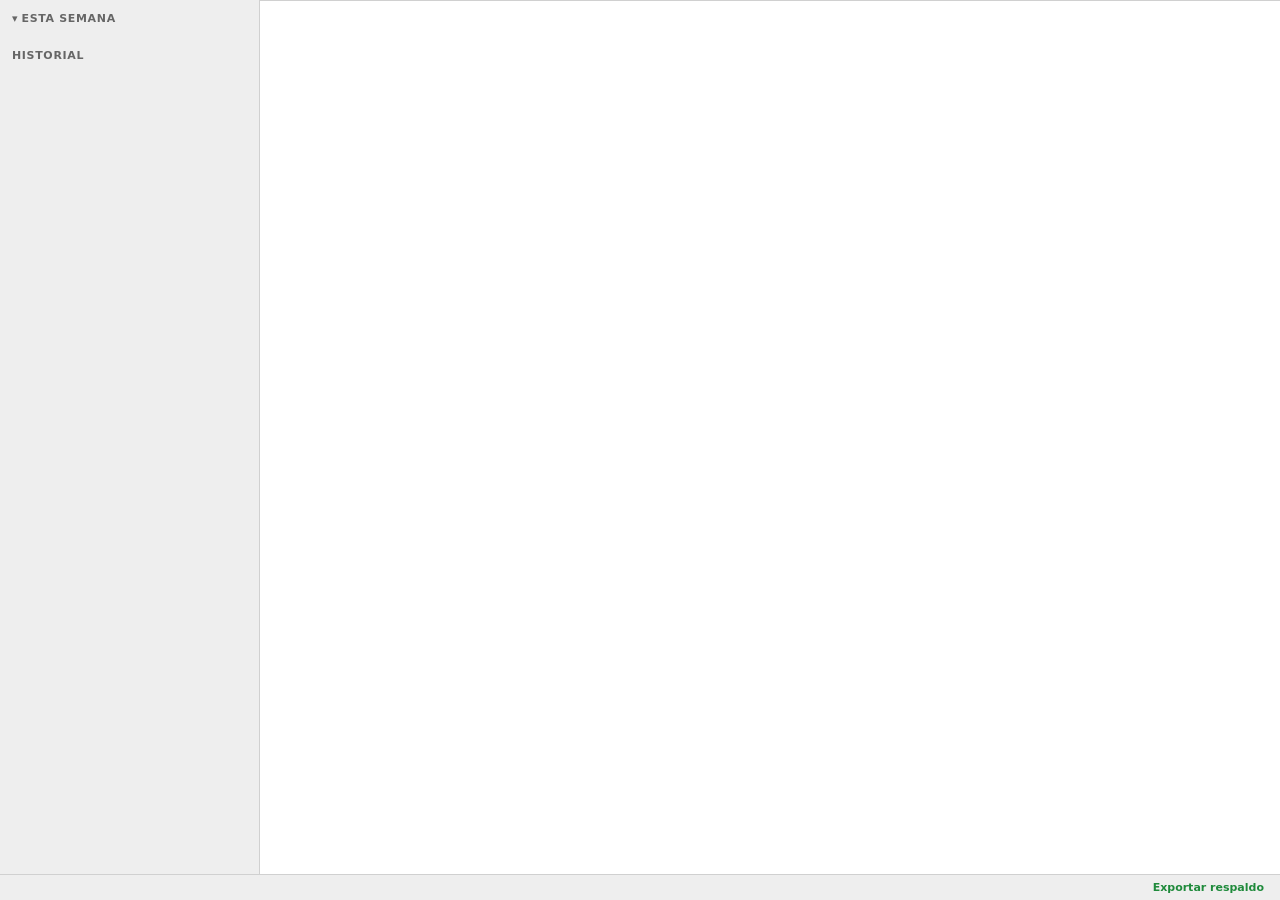
==== index.html @ e38bdde0 "Agregar estructura HTML y estilos base de la webapp" ====
<!doctype html>
<html lang="es">
<head>
    <meta charset="utf-8">
    <meta name="viewport" content="width=device-width, initial-scale=1, viewport-fit=cover">
    <meta name="color-scheme" content="light dark">
    <meta name="theme-color" content="#eeeeee" media="(prefers-color-scheme: light)">
    <meta name="theme-color" content="#252526" media="(prefers-color-scheme: dark)">
    <title>EdgNotas</title>
    <link rel="stylesheet" href="css/estilos.css">
</head>
<body>
    <div class="aplicacion" id="aplicacion" data-pantalla="hoy">

        <div class="panel-listas" id="panel-listas">

            <section class="seccion-lista seccion-hoy" aria-labelledby="titulo-hoy">
                <header class="encabezado-seccion">
                    <div class="encabezado-seccion-textos">
                        <h2 class="encabezado-seccion-titulo" id="titulo-hoy">Hoy</h2>
                        <span class="encabezado-seccion-fecha" id="fecha-hoy"></span>
                    </div>
                    <button class="boton-redondo" id="boton-nueva-nota" type="button" aria-label="Nueva nota">
                        <span class="icono" data-icono="nuevaNota" aria-hidden="true"></span>
                    </button>
                </header>
                <button class="boton-buscar" type="button" data-accion="abrir-buscador">
                    <span class="icono" data-icono="buscar" aria-hidden="true"></span>
                    <span>Buscar en las notas</span>
                </button>
                <ul class="lista-notas" id="lista-hoy"></ul>
                <div class="lista-vacia" id="hoy-vacio">
                    <p class="lista-vacia-texto">Todavía no hay notas hoy.</p>
                    <button class="boton-principal" id="boton-empezar" type="button">Empezar a escribir</button>
                </div>
            </section>

            <section class="seccion-lista seccion-semana" aria-labelledby="titulo-semana">
                <header class="encabezado-seccion">
                    <button class="encabezado-seccion-alternar" id="alternar-semana" type="button" aria-expanded="true" aria-controls="lista-semana">
                        <h2 class="encabezado-seccion-titulo" id="titulo-semana">Esta semana</h2>
                    </button>
                </header>
                <button class="boton-buscar" type="button" data-accion="abrir-buscador">
                    <span class="icono" data-icono="buscar" aria-hidden="true"></span>
                    <span>Buscar en las notas</span>
                </button>
                <ul class="lista-dias" id="lista-semana"></ul>
            </section>

            <section class="seccion-lista seccion-historial" aria-labelledby="titulo-historial">
                <header class="encabezado-seccion">
                    <h2 class="encabezado-seccion-titulo" id="titulo-historial">Historial</h2>
                </header>
                <button class="boton-buscar" type="button" data-accion="abrir-buscador">
                    <span class="icono" data-icono="buscar" aria-hidden="true"></span>
                    <span>Buscar en las notas</span>
                </button>
                <div class="arbol-historial" id="arbol-historial"></div>
            </section>

        </div>

        <div class="panel-editor" id="panel-editor">
            <div class="pestanas" id="pestanas" role="tablist" aria-label="Notas abiertas"></div>
            <header class="encabezado-editor">
                <button class="boton-volver" id="boton-volver" type="button">
                    <span class="icono" data-icono="volver" aria-hidden="true"></span>
                    <span id="texto-volver">Hoy</span>
                </button>
                <span class="encabezado-editor-titulo" id="titulo-nota"></span>
            </header>
            <div class="editor" id="editor"></div>
        </div>

        <footer class="barra-estado" id="barra-estado">
            <span class="barra-estado-texto" id="estado-modo"></span>
            <span class="barra-estado-texto" id="estado-guardado"></span>
            <div class="barra-estado-acciones">
                <button class="boton-texto" id="boton-reiniciar-demo" type="button" hidden>Reiniciar demo</button>
                <button class="boton-texto" id="boton-exportar" type="button">Exportar respaldo</button>
            </div>
        </footer>

        <nav class="barra-inferior" id="barra-inferior" aria-label="Secciones">
            <button class="barra-inferior-boton" type="button" data-pantalla-destino="hoy" aria-current="page">
                <span class="icono" data-icono="hoy" aria-hidden="true"></span>
                <span>Hoy</span>
            </button>
            <button class="barra-inferior-boton" type="button" data-pantalla-destino="semana">
                <span class="icono" data-icono="semana" aria-hidden="true"></span>
                <span>Semana</span>
            </button>
            <button class="barra-inferior-boton" type="button" data-pantalla-destino="historial">
                <span class="icono" data-icono="historial" aria-hidden="true"></span>
                <span>Historial</span>
            </button>
        </nav>

        <div class="aviso" id="aviso-deshacer" role="status" hidden>
            <span class="aviso-texto" id="aviso-deshacer-texto"></span>
            <button class="boton-texto" id="boton-deshacer" type="button">Deshacer</button>
        </div>

    </div>

    <dialog class="buscador" id="buscador" aria-labelledby="titulo-buscador">
        <header class="buscador-encabezado">
            <button class="boton-volver" id="boton-cerrar-buscador" type="button" aria-label="Cerrar búsqueda">
                <span class="icono" data-icono="volver" aria-hidden="true"></span>
            </button>
            <h2 class="solo-lectores" id="titulo-buscador">Buscar en las notas</h2>
            <input class="buscador-campo" id="campo-busqueda" type="search" placeholder="Buscar en las notas" autocomplete="off" aria-labelledby="titulo-buscador">
        </header>
        <p class="buscador-resumen" id="resumen-busqueda" role="status"></p>
        <ul class="lista-notas" id="resultados-busqueda"></ul>
    </dialog>

    <template id="plantilla-fila-nota">
        <li class="fila-nota">
            <button class="fila-nota-eliminar" type="button" aria-label="Eliminar nota">
                <span class="icono" data-icono="eliminar" aria-hidden="true"></span>
                <span>Eliminar</span>
            </button>
            <button class="fila-nota-abrir" type="button">
                <span class="fila-nota-hora"></span>
                <span class="fila-nota-vista-previa"></span>
            </button>
        </li>
    </template>

    <template id="plantilla-dia">
        <li class="grupo-dia">
            <h3 class="grupo-dia-titulo"></h3>
            <ul class="lista-notas"></ul>
        </li>
    </template>

    <template id="plantilla-grupo-historial">
        <details class="grupo-historial">
            <summary class="grupo-historial-titulo"></summary>
            <div class="grupo-historial-contenido"></div>
        </details>
    </template>

    <template id="plantilla-pestana">
        <div class="pestana" role="presentation">
            <button class="pestana-titulo" type="button" role="tab" aria-selected="false"></button>
            <button class="pestana-cerrar" type="button" aria-label="Cerrar pestaña">×</button>
        </div>
    </template>

    <template id="plantilla-resultado-busqueda">
        <li>
            <button class="resultado-busqueda" type="button">
                <span class="resultado-busqueda-nota"></span>
                <span class="resultado-busqueda-linea"></span>
            </button>
        </li>
    </template>
</body>
</html>
---- css/estilos.css ----
/* ==========================================================================
   CONFIGURACION
   ========================================================================== */

:root {
    --color-fondo: #ffffff;
    --color-fondo-lateral: #eeeeee;
    --color-fondo-elevado: #ffffff;
    --color-texto: #1e1e1e;
    --color-texto-tenue: #666666;
    --color-borde: #d0d0d0;
    --color-resaltado: #dcdcdc;
    --color-seleccion: #cce4ff;
    --color-linea-activa: #f5f5f5;
    --color-acento: #1f8a3b;
    --color-acento-texto: #ffffff;
    --color-peligro: #c0392b;
    --color-peligro-texto: #ffffff;
    --color-velo: rgba(0, 0, 0, 0.35);
    --sombra-elevada: 0 8px 24px rgba(0, 0, 0, 0.18);

    --fuente-sistema: system-ui, -apple-system, "Segoe UI", sans-serif;
    --fuente-mono: ui-monospace, "SF Mono", Menlo, Consolas, monospace;
    --tamano-texto: 15px;
    --tamano-texto-pequeno: 13px;
    --tamano-texto-diminuto: 11px;
    /* 16px como mínimo en campos: con menos, Safari iOS hace zoom al enfocarlos */
    --tamano-texto-editor: 16px;
    --tamano-titulo: 28px;
    --tamano-icono: 20px;

    --espacio-1: 4px;
    --espacio-2: 8px;
    --espacio-3: 12px;
    --espacio-4: 16px;
    --espacio-5: 24px;
    --alto-toque: 44px;
    --alto-boton-principal: 48px;
    --ancho-deslizar-eliminar: 96px;
    --ancho-barra-lateral: 260px;
    --ancho-buscador: 640px;
    --radio: 8px;
    --radio-grande: 12px;
    --radio-pastilla: 999px;
    --duracion-transicion: 150ms;
    --grosor-borde: 1px;
    --grosor-foco: 2px;
    --separacion-minima: 2px;
    --alto-campo: 40px;
    --alto-boton-barra-inferior: 52px;
    --distancia-aviso-movil: 80px;
    --ancho-minimo-aviso: 320px;
    --alto-barra-estado: 26px;
    --alto-boton-texto-compacto: 24px;
    --relleno-pestana-vertical: 6px;
    --relleno-pestana-izquierdo: 14px;
    --margen-lista-vacia: 20vh;
    --margen-superior-buscador: 12vh;
    --alto-maximo-buscador: 70vh;
    --ancho-maximo-buscador: 90vw;
    --espaciado-letras-titulo: 0.06em;
}

@media (prefers-color-scheme: dark) {
    :root {
        --color-fondo: #2b2f33;
        --color-fondo-lateral: #252526;
        --color-fondo-elevado: #33373b;
        --color-texto: #d4d4d4;
        --color-texto-tenue: #8f8f8f;
        --color-borde: #1a1a1a;
        --color-resaltado: #3a3d41;
        --color-seleccion: #3a4b5c;
        --color-linea-activa: #30353a;
        --color-acento: #30d158;
        --color-acento-texto: #0b2913;
        --color-peligro: #d9534f;
        --color-peligro-texto: #ffffff;
        --color-velo: rgba(0, 0, 0, 0.55);
        --sombra-elevada: 0 8px 24px rgba(0, 0, 0, 0.5);
    }
}


/* ==========================================================================
   GENERICOS
   ========================================================================== */

*,
*::before,
*::after {
    box-sizing: border-box;
}

html,
body {
    height: 100%;
    margin: 0;
}

h1,
h2,
h3,
p,
ul {
    margin: 0;
    padding: 0;
}


/* ==========================================================================
   ELEMENTOS
   ========================================================================== */

body {
    background-color: var(--color-fondo-lateral);
    color: var(--color-texto);
    font-family: var(--fuente-sistema);
    font-size: var(--tamano-texto);
    -webkit-font-smoothing: antialiased;
    -webkit-tap-highlight-color: transparent;
}

ul {
    list-style: none;
}

button {
    padding: 0;
    border: none;
    background: none;
    color: inherit;
    font: inherit;
    text-align: inherit;
    cursor: pointer;
}

button:focus-visible,
input:focus-visible,
summary:focus-visible {
    outline: var(--grosor-foco) solid var(--color-acento);
    outline-offset: calc(var(--grosor-foco) * -1);
}

input {
    font: inherit;
    color: inherit;
}

dialog {
    color: var(--color-texto);
}


/* ==========================================================================
   OBJETOS
   ========================================================================== */

/* Móvil: una sola columna; lista o editor ocupan "contenido" por turnos */
.aplicacion {
    display: grid;
    grid-template-rows: minmax(0, 1fr) auto auto;
    grid-template-areas:
        "contenido"
        "estado"
        "inferior";
    height: 100dvh;
    padding-top: env(safe-area-inset-top);
}


/* ==========================================================================
   COMPONENTES
   ========================================================================== */

/* Iconos (emojis en la v1, definidos en ICONOS) */

.icono {
    font-size: var(--tamano-icono);
    line-height: 1;
}

/* Botones */

.boton-principal {
    min-height: var(--alto-boton-principal);
    padding: 0 var(--espacio-5);
    border-radius: var(--radio-pastilla);
    background-color: var(--color-acento);
    color: var(--color-acento-texto);
    font-weight: 600;
}

.boton-redondo {
    display: flex;
    align-items: center;
    justify-content: center;
    width: var(--alto-toque);
    height: var(--alto-toque);
    flex-shrink: 0;
    border-radius: var(--radio-pastilla);
    background-color: var(--color-resaltado);
}

.boton-texto {
    min-height: var(--alto-toque);
    padding: 0 var(--espacio-3);
    color: var(--color-acento);
    font-weight: 600;
}

.boton-volver {
    display: flex;
    align-items: center;
    gap: var(--espacio-1);
    min-height: var(--alto-toque);
    padding: 0 var(--espacio-3) 0 var(--espacio-2);
    color: var(--color-acento);
}

.boton-buscar {
    display: flex;
    align-items: center;
    gap: var(--espacio-2);
    min-height: var(--alto-campo);
    margin: 0 var(--espacio-4) var(--espacio-3);
    padding: 0 var(--espacio-3);
    border-radius: var(--radio);
    background-color: var(--color-resaltado);
    color: var(--color-texto-tenue);
}

/* Panel de listas: barra lateral en escritorio, pantallas en móvil */

.panel-listas {
    grid-area: contenido;
    overflow-y: auto;
    background-color: var(--color-fondo-lateral);
}

.seccion-lista {
    display: none;
    flex-direction: column;
    padding-bottom: var(--espacio-4);
}

[data-pantalla="hoy"] .seccion-hoy,
[data-pantalla="semana"] .seccion-semana,
[data-pantalla="historial"] .seccion-historial {
    display: flex;
}

[data-pantalla="editor"] .panel-listas {
    display: none;
}

.encabezado-seccion {
    display: flex;
    align-items: flex-end;
    justify-content: space-between;
    gap: var(--espacio-3);
    padding: var(--espacio-4) var(--espacio-4) var(--espacio-3);
}

.encabezado-seccion-textos {
    display: flex;
    flex-direction: column;
    gap: var(--espacio-1);
}

.encabezado-seccion-titulo {
    font-size: var(--tamano-titulo);
    font-weight: 700;
}

.encabezado-seccion-fecha {
    color: var(--color-texto-tenue);
    font-family: var(--fuente-mono);
    font-size: var(--tamano-texto-pequeno);
}

/* En móvil "Esta semana" es una pantalla, no se colapsa */
.encabezado-seccion-alternar {
    cursor: default;
}

/* Filas de notas */

.fila-nota {
    position: relative;
    overflow: hidden;
    border-bottom: var(--grosor-borde) solid var(--color-borde);
}

.fila-nota-eliminar {
    position: absolute;
    top: 0;
    right: 0;
    bottom: 0;
    display: flex;
    flex-direction: column;
    align-items: center;
    justify-content: center;
    gap: var(--espacio-1);
    width: var(--ancho-deslizar-eliminar);
    background-color: var(--color-peligro);
    color: var(--color-peligro-texto);
    font-size: var(--tamano-texto-pequeno);
    font-weight: 600;
}

/* Va encima del botón de eliminar; JS lo desplaza al deslizar */
.fila-nota-abrir {
    position: relative;
    display: flex;
    flex-direction: column;
    align-items: flex-start;
    gap: var(--espacio-1);
    width: 100%;
    min-height: var(--alto-toque);
    padding: var(--espacio-3) var(--espacio-4);
    background-color: var(--color-fondo-lateral);
    transition: transform var(--duracion-transicion) ease-out;
}

.fila-nota-hora {
    font-family: var(--fuente-mono);
    font-weight: 500;
}

.fila-nota-vista-previa {
    max-width: 100%;
    overflow: hidden;
    color: var(--color-texto-tenue);
    font-size: var(--tamano-texto-pequeno);
    white-space: nowrap;
    text-overflow: ellipsis;
}

/* Lista vacía de "Hoy" */

.lista-vacia {
    display: flex;
    flex-direction: column;
    align-items: center;
    gap: var(--espacio-4);
    padding: var(--margen-lista-vacia) var(--espacio-5) 0;
    text-align: center;
}

.lista-vacia-texto {
    color: var(--color-texto-tenue);
}

/* Días de "Esta semana" */

.grupo-dia-titulo {
    padding: var(--espacio-4) var(--espacio-4) var(--espacio-2);
    color: var(--color-texto-tenue);
    font-family: var(--fuente-mono);
    font-size: var(--tamano-texto-pequeno);
    font-weight: 600;
}

/* Árbol del historial: años, meses y días */

.grupo-historial-titulo {
    display: flex;
    align-items: center;
    gap: var(--espacio-2);
    min-height: var(--alto-toque);
    padding: 0 var(--espacio-4);
    list-style: none;
    cursor: pointer;
}

.grupo-historial-titulo::-webkit-details-marker {
    display: none;
}

.grupo-historial-titulo::before {
    content: "▸";
    color: var(--color-texto-tenue);
}

.grupo-historial[open] > .grupo-historial-titulo::before {
    content: "▾";
}

.grupo-historial-contenido {
    padding-left: var(--espacio-4);
}

/* Panel del editor */

.panel-editor {
    grid-area: contenido;
    display: none;
    flex-direction: column;
    min-height: 0;
    background-color: var(--color-fondo);
}

[data-pantalla="editor"] .panel-editor {
    display: flex;
}

.pestanas {
    display: none;
}

.encabezado-editor {
    display: flex;
    align-items: center;
    gap: var(--espacio-2);
    padding: var(--espacio-1) var(--espacio-3) var(--espacio-1) 0;
    border-bottom: var(--grosor-borde) solid var(--color-borde);
}

.encabezado-editor-titulo {
    overflow: hidden;
    font-family: var(--fuente-mono);
    white-space: nowrap;
    text-overflow: ellipsis;
}

.editor {
    flex-grow: 1;
    min-height: 0;
    overflow: hidden;
}

/* Barra de estado */

.barra-estado {
    grid-area: estado;
    display: flex;
    align-items: center;
    gap: var(--espacio-3);
    min-width: 0;
    padding: 0 var(--espacio-2) 0 var(--espacio-4);
    border-top: var(--grosor-borde) solid var(--color-borde);
    background-color: var(--color-fondo-lateral);
    color: var(--color-texto-tenue);
    font-size: var(--tamano-texto-pequeno);
}

.barra-estado-texto {
    overflow: hidden;
    white-space: nowrap;
    text-overflow: ellipsis;
}

.barra-estado-acciones {
    display: flex;
    margin-left: auto;
    flex-shrink: 0;
}

/* Barra inferior (solo móvil) */

.barra-inferior {
    grid-area: inferior;
    display: grid;
    grid-template-columns: repeat(3, minmax(0, 1fr));
    gap: var(--espacio-1);
    padding: var(--espacio-1) var(--espacio-2) calc(var(--espacio-1) + env(safe-area-inset-bottom));
    border-top: var(--grosor-borde) solid var(--color-borde);
    background-color: var(--color-fondo-lateral);
}

.barra-inferior-boton {
    display: flex;
    flex-direction: column;
    align-items: center;
    justify-content: center;
    gap: var(--separacion-minima);
    min-height: var(--alto-boton-barra-inferior);
    border-radius: var(--radio-grande);
    color: var(--color-texto-tenue);
    font-size: var(--tamano-texto-diminuto);
    font-weight: 500;
}

.barra-inferior-boton[aria-current="page"] {
    background-color: var(--color-resaltado);
    color: var(--color-texto);
    font-weight: 700;
}

/* Con el teclado abierto se esconde para dejar espacio al editor */
.esta-escribiendo .barra-inferior {
    display: none;
}

/* Aviso con "Deshacer" */

.aviso {
    position: fixed;
    right: var(--espacio-4);
    bottom: calc(var(--distancia-aviso-movil) + env(safe-area-inset-bottom));
    left: var(--espacio-4);
    display: flex;
    align-items: center;
    justify-content: space-between;
    gap: var(--espacio-3);
    padding: 0 var(--espacio-1) 0 var(--espacio-4);
    border: var(--grosor-borde) solid var(--color-borde);
    border-radius: var(--radio-grande);
    background-color: var(--color-fondo-elevado);
    box-shadow: var(--sombra-elevada);
}

/* Buscador: pantalla completa en móvil, ventana en escritorio */

.buscador {
    width: 100%;
    max-width: 100%;
    height: 100%;
    max-height: 100%;
    margin: 0;
    padding: env(safe-area-inset-top) 0 0;
    border: none;
    background-color: var(--color-fondo);
}

.buscador[open] {
    display: flex;
    flex-direction: column;
}

.buscador::backdrop {
    background-color: var(--color-velo);
}

.buscador-encabezado {
    display: flex;
    align-items: center;
    gap: var(--espacio-1);
    padding: var(--espacio-2) var(--espacio-4) var(--espacio-2) 0;
    border-bottom: var(--grosor-borde) solid var(--color-borde);
}

.buscador-campo {
    flex-grow: 1;
    min-height: var(--alto-campo);
    padding: 0 var(--espacio-3);
    border: none;
    border-radius: var(--radio);
    background-color: var(--color-resaltado);
    font-size: var(--tamano-texto-editor);
}

.buscador-resumen {
    padding: var(--espacio-2) var(--espacio-4);
    color: var(--color-texto-tenue);
    font-size: var(--tamano-texto-pequeno);
}

.resultado-busqueda {
    display: flex;
    flex-direction: column;
    gap: var(--espacio-1);
    width: 100%;
    padding: var(--espacio-3) var(--espacio-4);
    border-bottom: var(--grosor-borde) solid var(--color-borde);
}

.resultado-busqueda-nota {
    font-family: var(--fuente-mono);
    font-size: var(--tamano-texto-pequeno);
    font-weight: 600;
}

.resultado-busqueda-linea {
    max-width: 100%;
    overflow: hidden;
    color: var(--color-texto-tenue);
    white-space: nowrap;
    text-overflow: ellipsis;
}

/* Escritorio: barra lateral + editor con pestañas, sin barra inferior */

@media (min-width: 768px) {
    .aplicacion {
        grid-template-columns: var(--ancho-barra-lateral) minmax(0, 1fr);
        grid-template-rows: minmax(0, 1fr) auto;
        grid-template-areas:
            "listas editor"
            "estado estado";
    }

    [data-pantalla] .panel-listas {
        grid-area: listas;
        display: block;
        border-right: var(--grosor-borde) solid var(--color-borde);
    }

    [data-pantalla] .panel-editor {
        grid-area: editor;
        display: flex;
    }

    [data-pantalla] .seccion-hoy {
        display: none;
    }

    [data-pantalla] .seccion-semana,
    [data-pantalla] .seccion-historial {
        display: flex;
        padding-bottom: var(--espacio-2);
    }

    .barra-inferior,
    .boton-buscar,
    .encabezado-editor {
        display: none;
    }

    .encabezado-seccion {
        padding: var(--espacio-3) var(--espacio-3) var(--espacio-1);
    }

    .encabezado-seccion-titulo {
        color: var(--color-texto-tenue);
        font-size: var(--tamano-texto-diminuto);
        font-weight: 600;
        letter-spacing: var(--espaciado-letras-titulo);
        text-transform: uppercase;
    }

    .encabezado-seccion-alternar {
        display: flex;
        align-items: center;
        gap: var(--espacio-1);
        cursor: pointer;
    }

    .encabezado-seccion-alternar::before {
        content: "▾";
        color: var(--color-texto-tenue);
        font-size: var(--tamano-texto-diminuto);
    }

    .encabezado-seccion-alternar[aria-expanded="false"]::before {
        content: "▸";
    }

    .grupo-dia-titulo {
        padding: var(--espacio-2) var(--espacio-3) var(--espacio-1);
    }

    .fila-nota {
        border-bottom: none;
    }

    .fila-nota-abrir {
        flex-direction: row;
        align-items: baseline;
        gap: var(--espacio-2);
        min-height: 0;
        padding: var(--espacio-1) var(--espacio-5) var(--espacio-1) var(--espacio-4);
        transition: none;
    }

    .fila-nota-abrir:hover,
    .fila-nota-abrir[aria-current="true"] {
        background-color: var(--color-resaltado);
    }

    .fila-nota-hora {
        font-size: var(--tamano-texto-pequeno);
    }

    /* En escritorio no se desliza: el botón aparece al pasar el cursor */
    .fila-nota-eliminar {
        z-index: 1;
        display: none;
        width: var(--espacio-5);
        background-color: transparent;
        color: var(--color-texto-tenue);
    }

    .fila-nota:hover .fila-nota-eliminar,
    .fila-nota:focus-within .fila-nota-eliminar {
        display: flex;
    }

    .fila-nota-eliminar span:last-child {
        display: none;
    }

    .grupo-historial-titulo {
        min-height: 0;
        padding: var(--espacio-1) var(--espacio-3);
        font-size: var(--tamano-texto-pequeno);
    }

    .grupo-historial-titulo:hover {
        background-color: var(--color-resaltado);
    }

    .grupo-historial-contenido {
        padding-left: var(--espacio-3);
    }

    .pestanas {
        display: flex;
        overflow-x: auto;
        border-bottom: var(--grosor-borde) solid var(--color-borde);
        background-color: var(--color-fondo-lateral);
    }

    .pestana {
        display: flex;
        align-items: center;
        flex-shrink: 0;
        color: var(--color-texto-tenue);
    }

    .pestana.esta-activa {
        background-color: var(--color-fondo);
        color: var(--color-texto);
        font-weight: 600;
    }

    .pestana-titulo {
        padding: var(--relleno-pestana-vertical) var(--espacio-1) var(--relleno-pestana-vertical) var(--relleno-pestana-izquierdo);
        font-family: var(--fuente-mono);
        font-size: var(--tamano-texto-pequeno);
    }

    .pestana-cerrar {
        padding: 0 var(--espacio-2);
        color: var(--color-texto-tenue);
    }

    .pestana-cerrar:hover {
        color: var(--color-texto);
    }

    .barra-estado {
        min-height: var(--alto-barra-estado);
        padding: 0 var(--espacio-1) 0 var(--espacio-3);
        font-size: var(--tamano-texto-diminuto);
    }

    .boton-texto {
        min-height: var(--alto-boton-texto-compacto);
    }

    .aviso {
        right: var(--espacio-4);
        bottom: var(--espacio-5);
        left: auto;
        min-width: var(--ancho-minimo-aviso);
    }

    .buscador {
        width: min(var(--ancho-buscador), var(--ancho-maximo-buscador));
        height: auto;
        max-height: var(--alto-maximo-buscador);
        margin: var(--margen-superior-buscador) auto auto;
        padding: 0;
        border: var(--grosor-borde) solid var(--color-borde);
        border-radius: var(--radio-grande);
        box-shadow: var(--sombra-elevada);
    }

    .buscador-encabezado {
        padding: var(--espacio-3);
    }

    .buscador-encabezado .boton-volver {
        display: none;
    }

    .buscador-campo {
        font-size: var(--tamano-texto);
    }

    .resultado-busqueda:hover {
        background-color: var(--color-resaltado);
    }
}


/* ==========================================================================
   UTILIDADES
   ========================================================================== */

[hidden] {
    display: none !important;
}

.solo-lectores {
    position: absolute;
    width: 1px;
    height: 1px;
    overflow: hidden;
    clip-path: inset(50%);
    white-space: nowrap;
}
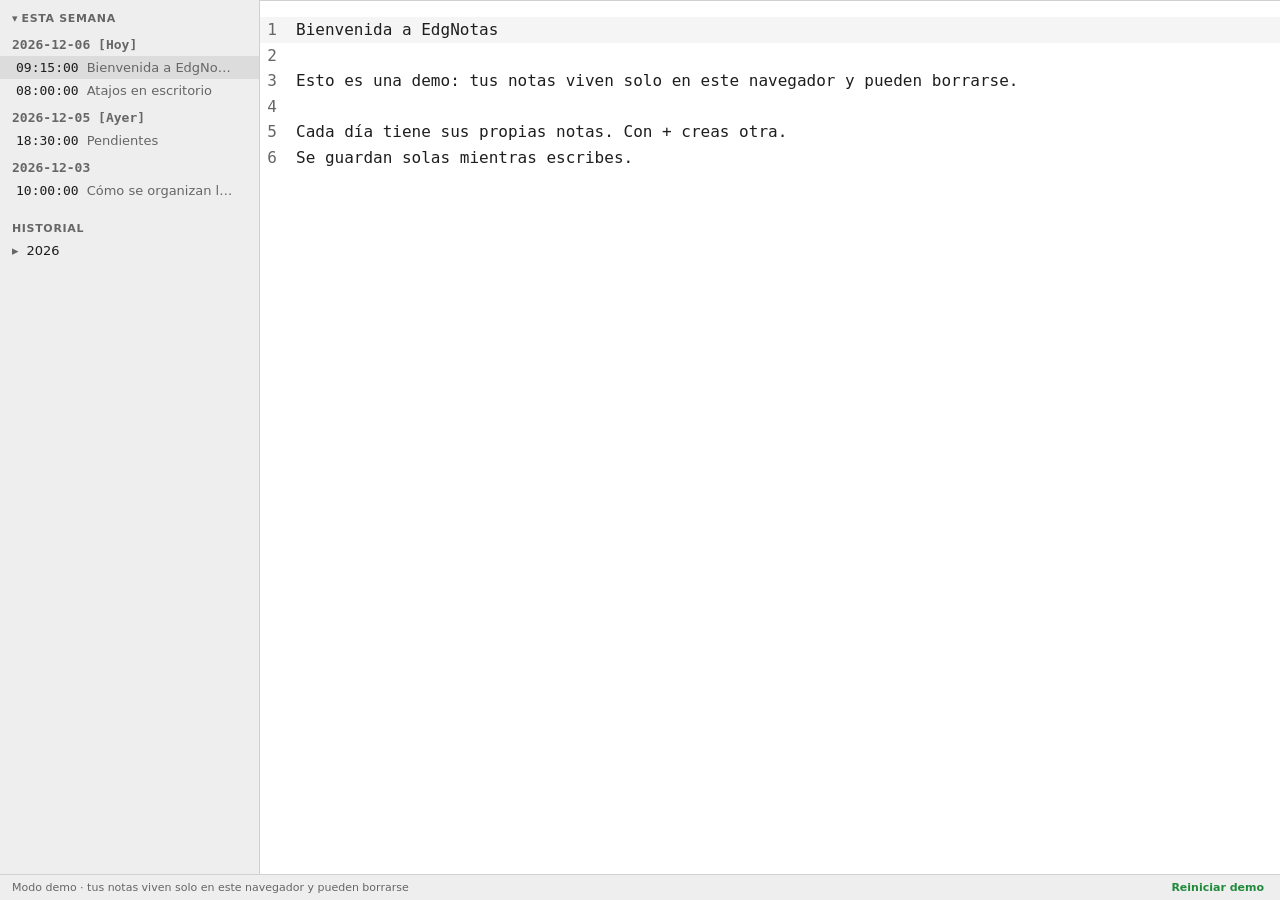
==== commit 8a03a95b: "Hacer funcional el modo demo" ====
--- a/index.html
+++ b/index.html
@@ -20,7 +20,7 @@
                         <h2 class="encabezado-seccion-titulo" id="titulo-hoy">Hoy</h2>
                         <span class="encabezado-seccion-fecha" id="fecha-hoy"></span>
                     </div>
-                    <button class="boton-redondo" id="boton-nueva-nota" type="button" aria-label="Nueva nota">
+                    <button class="boton-redondo" id="boton-nueva-nota" type="button" data-accion="nueva-nota" aria-label="Nueva nota">
                         <span class="icono" data-icono="nuevaNota" aria-hidden="true"></span>
                     </button>
                 </header>
@@ -31,7 +31,7 @@
                 <ul class="lista-notas" id="lista-hoy"></ul>
                 <div class="lista-vacia" id="hoy-vacio">
                     <p class="lista-vacia-texto">Todavía no hay notas hoy.</p>
-                    <button class="boton-principal" id="boton-empezar" type="button">Empezar a escribir</button>
+                    <button class="boton-principal" id="boton-empezar" type="button" data-accion="nueva-nota">Empezar a escribir</button>
                 </div>
             </section>
 
@@ -78,7 +78,7 @@
             <span class="barra-estado-texto" id="estado-guardado"></span>
             <div class="barra-estado-acciones">
                 <button class="boton-texto" id="boton-reiniciar-demo" type="button" hidden>Reiniciar demo</button>
-                <button class="boton-texto" id="boton-exportar" type="button">Exportar respaldo</button>
+                <button class="boton-texto" id="boton-exportar" type="button" hidden>Exportar respaldo</button>
             </div>
         </footer>
 
@@ -118,11 +118,11 @@
 
     <template id="plantilla-fila-nota">
         <li class="fila-nota">
-            <button class="fila-nota-eliminar" type="button" aria-label="Eliminar nota">
+            <button class="fila-nota-eliminar" type="button" data-accion="eliminar-nota" aria-label="Eliminar nota">
                 <span class="icono" data-icono="eliminar" aria-hidden="true"></span>
                 <span>Eliminar</span>
             </button>
-            <button class="fila-nota-abrir" type="button">
+            <button class="fila-nota-abrir" type="button" data-accion="abrir-nota">
                 <span class="fila-nota-hora"></span>
                 <span class="fila-nota-vista-previa"></span>
             </button>
@@ -158,5 +158,17 @@
             </button>
         </li>
     </template>
+
+    <script src="js/externos/codemirror.js"></script>
+    <script src="js/configuracion.js"></script>
+    <script src="js/fechas.js"></script>
+    <script src="js/notas.js"></script>
+    <script src="js/almacen-local.js"></script>
+    <script src="js/demo.js"></script>
+    <script src="js/autoguardado.js"></script>
+    <script src="js/editor.js"></script>
+    <script src="js/listas.js"></script>
+    <script src="js/navegacion-movil.js"></script>
+    <script src="js/aplicacion.js"></script>
 </body>
 </html>
--- a/css/estilos.css
+++ b/css/estilos.css
@@ -27,6 +27,7 @@
     /* 16px como mínimo en campos: con menos, Safari iOS hace zoom al enfocarlos */
     --tamano-texto-editor: 16px;
     --tamano-titulo: 28px;
+    --interlineado-editor: 1.6;
     --tamano-icono: 20px;
 
     --espacio-1: 4px;
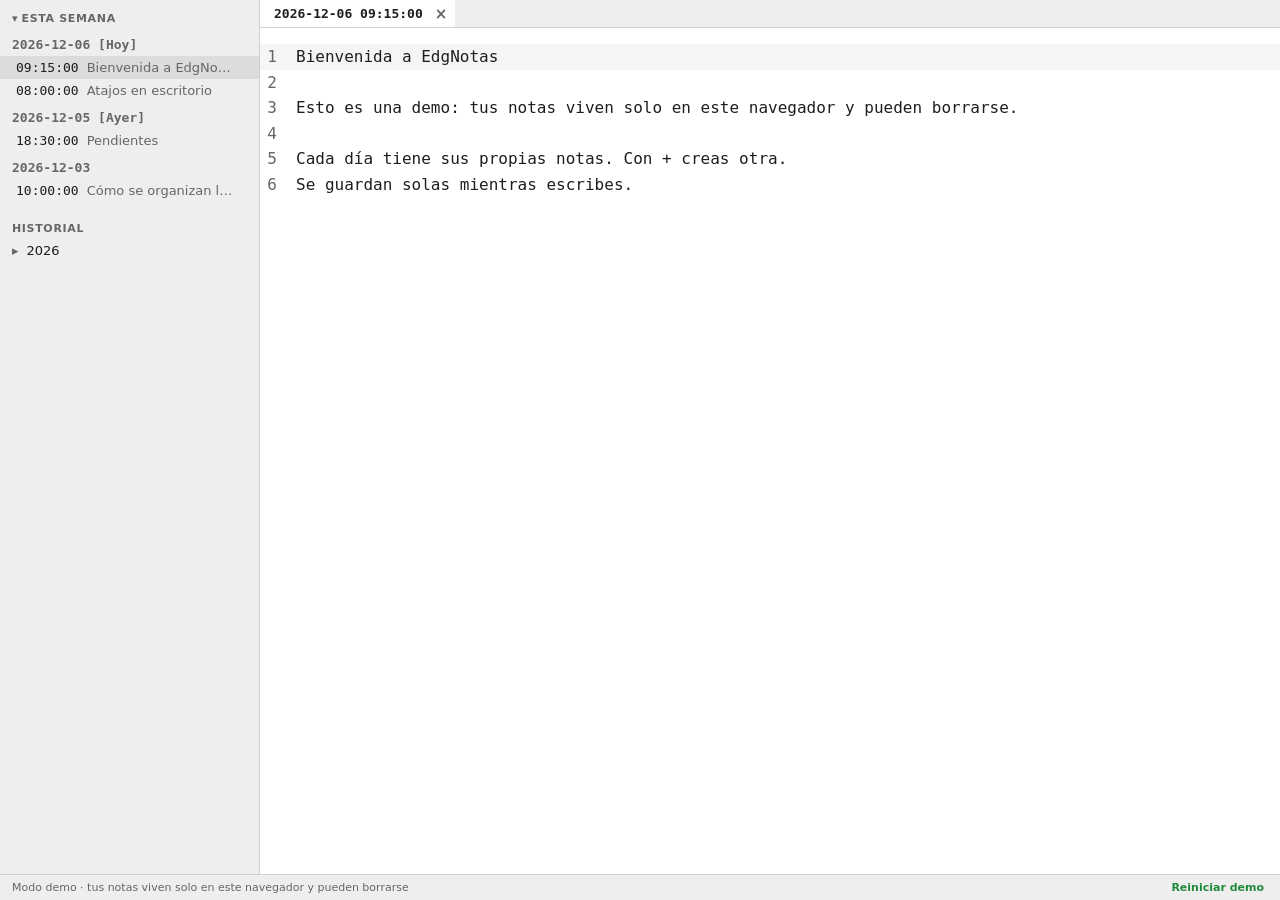
==== commit 0bc45046: "Agregar deslizar para eliminar, buscador, pestañas y atajos" ====
--- a/index.html
+++ b/index.html
@@ -113,7 +113,7 @@
             <input class="buscador-campo" id="campo-busqueda" type="search" placeholder="Buscar en las notas" autocomplete="off" aria-labelledby="titulo-buscador">
         </header>
         <p class="buscador-resumen" id="resumen-busqueda" role="status"></p>
-        <ul class="lista-notas" id="resultados-busqueda"></ul>
+        <ul class="buscador-resultados" id="resultados-busqueda"></ul>
     </dialog>
 
     <template id="plantilla-fila-nota">
@@ -145,8 +145,8 @@
 
     <template id="plantilla-pestana">
         <div class="pestana" role="presentation">
-            <button class="pestana-titulo" type="button" role="tab" aria-selected="false"></button>
-            <button class="pestana-cerrar" type="button" aria-label="Cerrar pestaña">×</button>
+            <button class="pestana-titulo" type="button" role="tab" aria-selected="false" data-accion="abrir-pestana"></button>
+            <button class="pestana-cerrar" type="button" aria-label="Cerrar pestaña" data-accion="cerrar-pestana">×</button>
         </div>
     </template>
 
@@ -169,6 +169,9 @@
     <script src="js/editor.js"></script>
     <script src="js/listas.js"></script>
     <script src="js/navegacion-movil.js"></script>
+    <script src="js/buscador.js"></script>
+    <script src="js/pestanas.js"></script>
+    <script src="js/atajos.js"></script>
     <script src="js/aplicacion.js"></script>
 </body>
 </html>
--- a/css/estilos.css
+++ b/css/estilos.css
@@ -321,7 +321,13 @@
     min-height: var(--alto-toque);
     padding: var(--espacio-3) var(--espacio-4);
     background-color: var(--color-fondo-lateral);
+    touch-action: pan-y;
     transition: transform var(--duracion-transicion) ease-out;
+}
+
+/* Mientras el dedo arrastra, la fila lo sigue sin animación */
+.fila-nota-abrir.esta-arrastrando {
+    transition: none;
 }
 
 .fila-nota-hora {
@@ -558,6 +564,13 @@
     font-size: var(--tamano-texto-pequeno);
 }
 
+/* El encabezado queda fijo; solo los resultados se desplazan */
+.buscador-resultados {
+    flex-grow: 1;
+    min-height: 0;
+    overflow-y: auto;
+}
+
 .resultado-busqueda {
     display: flex;
     flex-direction: column;
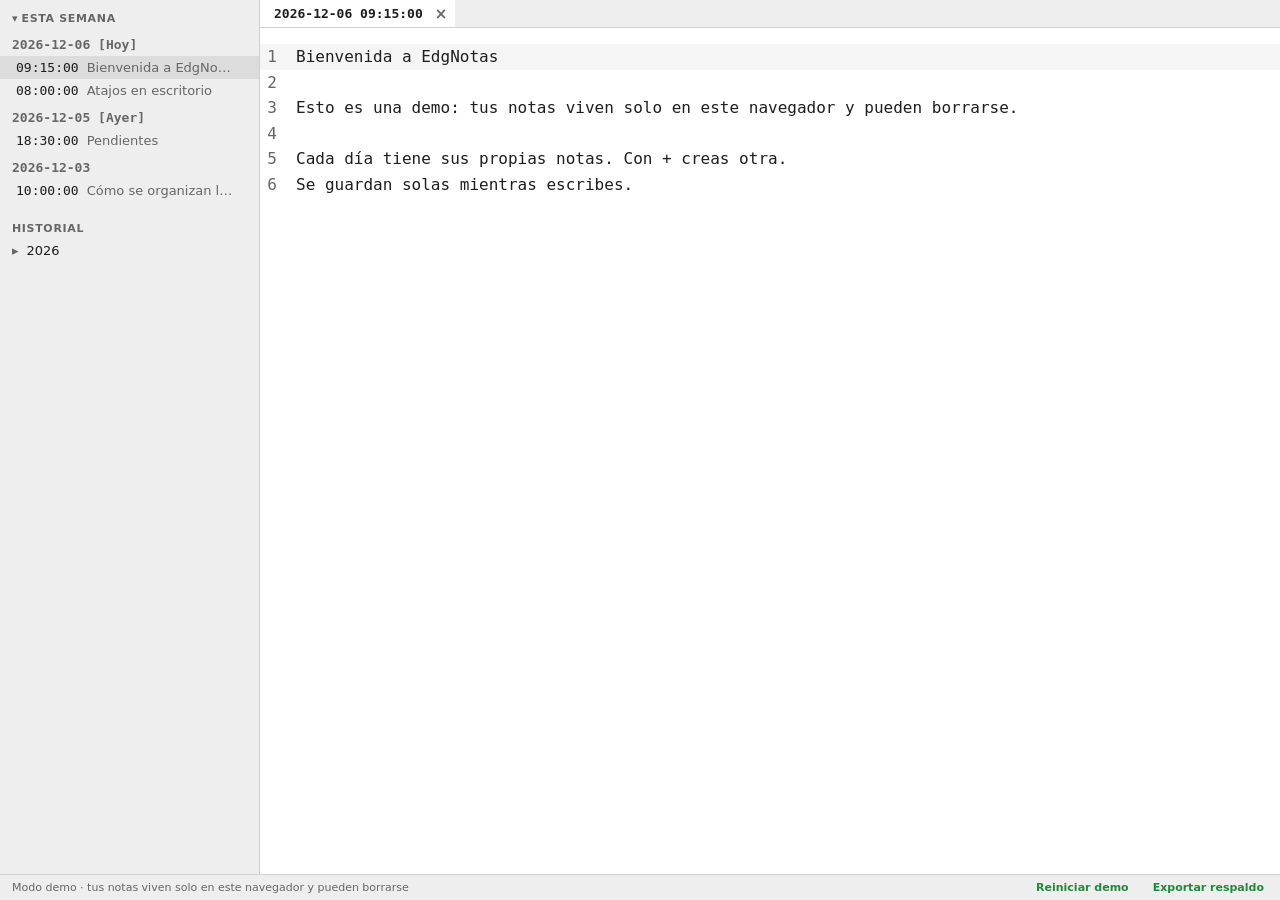
==== commit 60abcae5: "Agregar respaldo en zip y convertir la app en PWA" ====
--- a/index.html
+++ b/index.html
@@ -8,6 +8,9 @@
     <meta name="theme-color" content="#252526" media="(prefers-color-scheme: dark)">
     <title>EdgNotas</title>
     <link rel="stylesheet" href="css/estilos.css">
+    <link rel="manifest" href="manifiesto.webmanifest">
+    <link rel="icon" href="iconos/icono.svg" type="image/svg+xml">
+    <link rel="apple-touch-icon" href="iconos/icono-180.png">
 </head>
 <body>
     <div class="aplicacion" id="aplicacion" data-pantalla="hoy">
@@ -78,7 +81,7 @@
             <span class="barra-estado-texto" id="estado-guardado"></span>
             <div class="barra-estado-acciones">
                 <button class="boton-texto" id="boton-reiniciar-demo" type="button" hidden>Reiniciar demo</button>
-                <button class="boton-texto" id="boton-exportar" type="button" hidden>Exportar respaldo</button>
+                <button class="boton-texto" id="boton-exportar" type="button">Exportar respaldo</button>
             </div>
         </footer>
 
@@ -160,6 +163,7 @@
     </template>
 
     <script src="js/externos/codemirror.js"></script>
+    <script src="js/externos/fflate.js"></script>
     <script src="js/configuracion.js"></script>
     <script src="js/fechas.js"></script>
     <script src="js/notas.js"></script>
@@ -172,6 +176,7 @@
     <script src="js/buscador.js"></script>
     <script src="js/pestanas.js"></script>
     <script src="js/atajos.js"></script>
+    <script src="js/respaldo.js"></script>
     <script src="js/aplicacion.js"></script>
 </body>
 </html>
